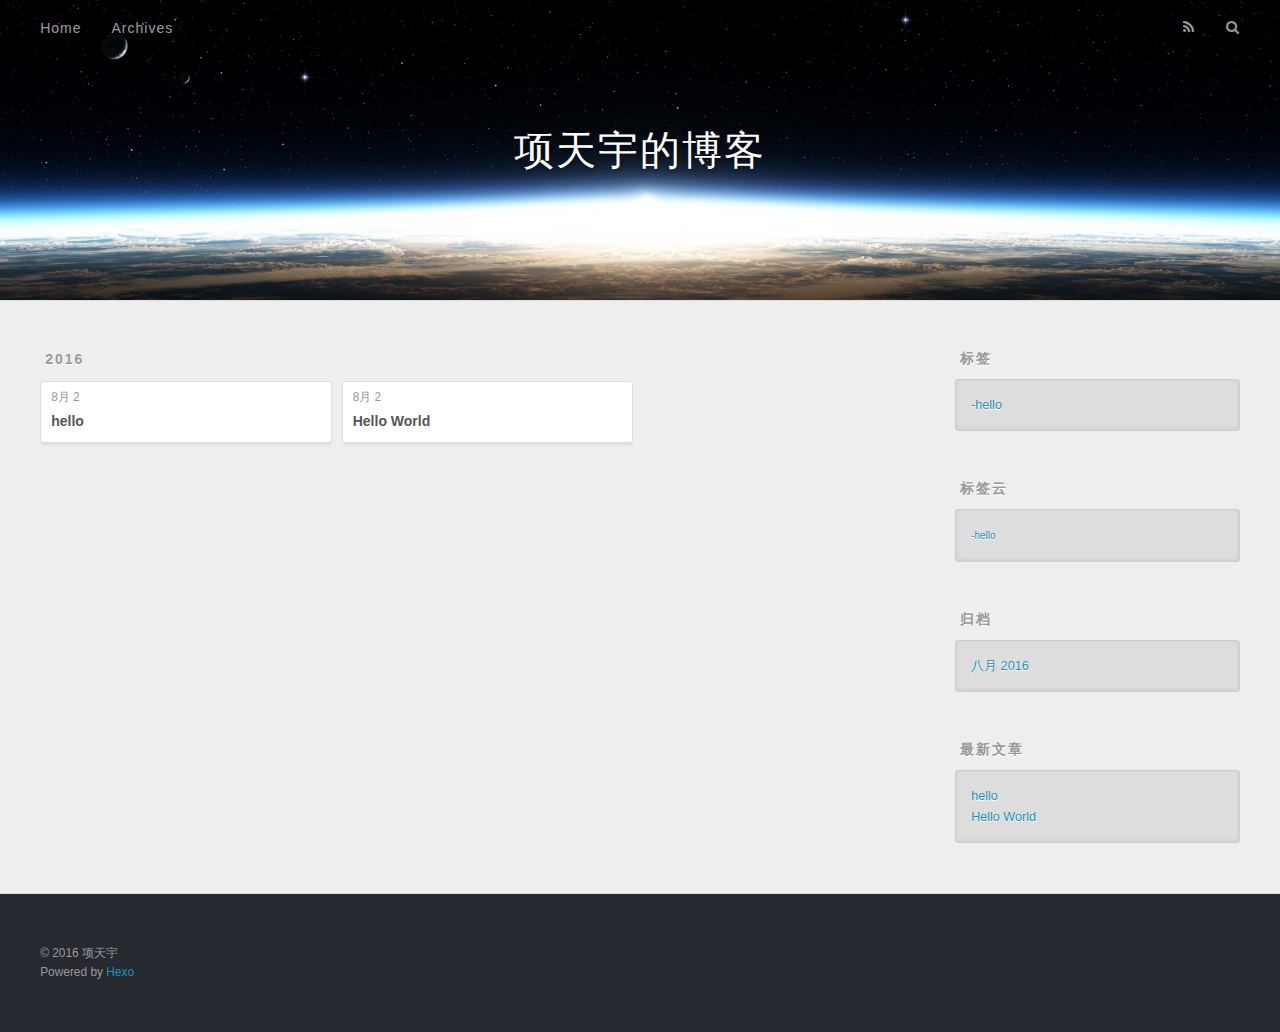
==== archives/index.html @ 5116d95f "Site updated: 2016-08-02 10:54:33" ====
<!DOCTYPE html>
<html>
<head>
  <meta charset="utf-8">
  
  <title>归档 | 项天宇的博客</title>
  <meta name="viewport" content="width=device-width, initial-scale=1, maximum-scale=1">
  <meta property="og:type" content="website">
<meta property="og:title" content="项天宇的博客">
<meta property="og:url" content="http://xiangtianyu.github.io/archives/index.html">
<meta property="og:site_name" content="项天宇的博客">
<meta name="twitter:card" content="summary">
<meta name="twitter:title" content="项天宇的博客">
  
    <link rel="alternate" href="/atom.xml" title="项天宇的博客" type="application/atom+xml">
  
  
    <link rel="icon" href="/favicon.png">
  
  
    <link href="//fonts.googleapis.com/css?family=Source+Code+Pro" rel="stylesheet" type="text/css">
  
  <link rel="stylesheet" href="/css/style.css">
  

</head>

<body>
  <div id="container">
    <div id="wrap">
      <header id="header">
  <div id="banner"></div>
  <div id="header-outer" class="outer">
    <div id="header-title" class="inner">
      <h1 id="logo-wrap">
        <a href="/" id="logo">项天宇的博客</a>
      </h1>
      
    </div>
    <div id="header-inner" class="inner">
      <nav id="main-nav">
        <a id="main-nav-toggle" class="nav-icon"></a>
        
          <a class="main-nav-link" href="/">Home</a>
        
          <a class="main-nav-link" href="/archives">Archives</a>
        
      </nav>
      <nav id="sub-nav">
        
          <a id="nav-rss-link" class="nav-icon" href="/atom.xml" title="RSS Feed"></a>
        
        <a id="nav-search-btn" class="nav-icon" title="搜索"></a>
      </nav>
      <div id="search-form-wrap">
        <form action="//google.com/search" method="get" accept-charset="UTF-8" class="search-form"><input type="search" name="q" results="0" class="search-form-input" placeholder="Search"><button type="submit" class="search-form-submit">&#xF002;</button><input type="hidden" name="sitesearch" value="http://xiangtianyu.github.io"></form>
      </div>
    </div>
  </div>
</header>
      <div class="outer">
        <section id="main">
  
  
    
    
      
      
      <section class="archives-wrap">
        <div class="archive-year-wrap">
          <a href="/archives/2016" class="archive-year">2016</a>
        </div>
        <div class="archives">
    
    <article class="archive-article archive-type-post">
  <div class="archive-article-inner">
    <header class="archive-article-header">
      <a href="/2016/08/02/hello/" class="archive-article-date">
  <time datetime="2016-08-02T02:49:15.000Z" itemprop="datePublished">8月 2</time>
</a>
      
  
    <h1 itemprop="name">
      <a class="archive-article-title" href="/2016/08/02/hello/">hello</a>
    </h1>
  

    </header>
  </div>
</article>
  
    
    
    <article class="archive-article archive-type-post">
  <div class="archive-article-inner">
    <header class="archive-article-header">
      <a href="/2016/08/02/hello-world/" class="archive-article-date">
  <time datetime="2016-08-02T02:33:52.388Z" itemprop="datePublished">8月 2</time>
</a>
      
  
    <h1 itemprop="name">
      <a class="archive-article-title" href="/2016/08/02/hello-world/">Hello World</a>
    </h1>
  

    </header>
  </div>
</article>
  
  
    </div></section>
  

</section>
        
          <aside id="sidebar">
  
    

  
    
  <div class="widget-wrap">
    <h3 class="widget-title">标签</h3>
    <div class="widget">
      <ul class="tag-list"><li class="tag-list-item"><a class="tag-list-link" href="/tags/hello/">-hello</a></li></ul>
    </div>
  </div>


  
    
  <div class="widget-wrap">
    <h3 class="widget-title">标签云</h3>
    <div class="widget tagcloud">
      <a href="/tags/hello/" style="font-size: 10px;">-hello</a>
    </div>
  </div>

  
    
  <div class="widget-wrap">
    <h3 class="widget-title">归档</h3>
    <div class="widget">
      <ul class="archive-list"><li class="archive-list-item"><a class="archive-list-link" href="/archives/2016/08/">八月 2016</a></li></ul>
    </div>
  </div>


  
    
  <div class="widget-wrap">
    <h3 class="widget-title">最新文章</h3>
    <div class="widget">
      <ul>
        
          <li>
            <a href="/2016/08/02/hello/">hello</a>
          </li>
        
          <li>
            <a href="/2016/08/02/hello-world/">Hello World</a>
          </li>
        
      </ul>
    </div>
  </div>

  
</aside>
        
      </div>
      <footer id="footer">
  
  <div class="outer">
    <div id="footer-info" class="inner">
      &copy; 2016 项天宇<br>
      Powered by <a href="http://hexo.io/" target="_blank">Hexo</a>
    </div>
  </div>
</footer>
    </div>
    <nav id="mobile-nav">
  
    <a href="/" class="mobile-nav-link">Home</a>
  
    <a href="/archives" class="mobile-nav-link">Archives</a>
  
</nav>
    

<script src="//ajax.googleapis.com/ajax/libs/jquery/2.0.3/jquery.min.js"></script>


  <link rel="stylesheet" href="/fancybox/jquery.fancybox.css">
  <script src="/fancybox/jquery.fancybox.pack.js"></script>


<script src="/js/script.js"></script>

  </div>
</body>
</html>
---- css/style.css ----
body {
  width: 100%;
}
body:before,
body:after {
  content: "";
  display: table;
}
body:after {
  clear: both;
}
html,
body,
div,
span,
applet,
object,
iframe,
h1,
h2,
h3,
h4,
h5,
h6,
p,
blockquote,
pre,
a,
abbr,
acronym,
address,
big,
cite,
code,
del,
dfn,
em,
img,
ins,
kbd,
q,
s,
samp,
small,
strike,
strong,
sub,
sup,
tt,
var,
dl,
dt,
dd,
ol,
ul,
li,
fieldset,
form,
label,
legend,
table,
caption,
tbody,
tfoot,
thead,
tr,
th,
td {
  margin: 0;
  padding: 0;
  border: 0;
  outline: 0;
  font-weight: inherit;
  font-style: inherit;
  font-family: inherit;
  font-size: 100%;
  vertical-align: baseline;
}
body {
  line-height: 1;
  color: #000;
  background: #fff;
}
ol,
ul {
  list-style: none;
}
table {
  border-collapse: separate;
  border-spacing: 0;
  vertical-align: middle;
}
caption,
th,
td {
  text-align: left;
  font-weight: normal;
  vertical-align: middle;
}
a img {
  border: none;
}
input,
button {
  margin: 0;
  padding: 0;
}
input::-moz-focus-inner,
button::-moz-focus-inner {
  border: 0;
  padding: 0;
}
@font-face {
  font-family: FontAwesome;
  font-style: normal;
  font-weight: normal;
  src: url("fonts/fontawesome-webfont.eot?v=#4.0.3");
  src: url("fonts/fontawesome-webfont.eot?#iefix&v=#4.0.3") format("embedded-opentype"), url("fonts/fontawesome-webfont.woff?v=#4.0.3") format("woff"), url("fonts/fontawesome-webfont.ttf?v=#4.0.3") format("truetype"), url("fonts/fontawesome-webfont.svg#fontawesomeregular?v=#4.0.3") format("svg");
}
html,
body,
#container {
  height: 100%;
}
body {
  background: #eee;
  font: 14px "Helvetica Neue", Helvetica, Arial, sans-serif;
  -webkit-text-size-adjust: 100%;
}
.outer {
  max-width: 1220px;
  margin: 0 auto;
  padding: 0 20px;
}
.outer:before,
.outer:after {
  content: "";
  display: table;
}
.outer:after {
  clear: both;
}
.inner {
  display: inline;
  float: left;
  width: 98.33333333333333%;
  margin: 0 0.833333333333333%;
}
.left,
.alignleft {
  float: left;
}
.right,
.alignright {
  float: right;
}
.clear {
  clear: both;
}
#container {
  position: relative;
}
.mobile-nav-on {
  overflow: hidden;
}
#wrap {
  height: 100%;
  width: 100%;
  position: absolute;
  top: 0;
  left: 0;
  -webkit-transition: 0.2s ease-out;
  -moz-transition: 0.2s ease-out;
  -ms-transition: 0.2s ease-out;
  transition: 0.2s ease-out;
  z-index: 1;
  background: #eee;
}
.mobile-nav-on #wrap {
  left: 280px;
}
@media screen and (min-width: 768px) {
  #main {
    display: inline;
    float: left;
    width: 73.33333333333333%;
    margin: 0 0.833333333333333%;
  }
}
.article-date,
.article-category-link,
.archive-year,
.widget-title {
  text-decoration: none;
  text-transform: uppercase;
  letter-spacing: 2px;
  color: #999;
  margin-bottom: 1em;
  margin-left: 5px;
  line-height: 1em;
  text-shadow: 0 1px #fff;
  font-weight: bold;
}
.article-inner,
.archive-article-inner {
  background: #fff;
  -webkit-box-shadow: 1px 2px 3px #ddd;
  box-shadow: 1px 2px 3px #ddd;
  border: 1px solid #ddd;
  -webkit-border-radius: 3px;
  border-radius: 3px;
}
.article-entry h1,
.widget h1 {
  font-size: 2em;
}
.article-entry h2,
.widget h2 {
  font-size: 1.5em;
}
.article-entry h3,
.widget h3 {
  font-size: 1.3em;
}
.article-entry h4,
.widget h4 {
  font-size: 1.2em;
}
.article-entry h5,
.widget h5 {
  font-size: 1em;
}
.article-entry h6,
.widget h6 {
  font-size: 1em;
  color: #999;
}
.article-entry hr,
.widget hr {
  border: 1px dashed #ddd;
}
.article-entry strong,
.widget strong {
  font-weight: bold;
}
.article-entry em,
.widget em,
.article-entry cite,
.widget cite {
  font-style: italic;
}
.article-entry sup,
.widget sup,
.article-entry sub,
.widget sub {
  font-size: 0.75em;
  line-height: 0;
  position: relative;
  vertical-align: baseline;
}
.article-entry sup,
.widget sup {
  top: -0.5em;
}
.article-entry sub,
.widget sub {
  bottom: -0.2em;
}
.article-entry small,
.widget small {
  font-size: 0.85em;
}
.article-entry acronym,
.widget acronym,
.article-entry abbr,
.widget abbr {
  border-bottom: 1px dotted;
}
.article-entry ul,
.widget ul,
.article-entry ol,
.widget ol,
.article-entry dl,
.widget dl {
  margin: 0 20px;
  line-height: 1.6em;
}
.article-entry ul ul,
.widget ul ul,
.article-entry ol ul,
.widget ol ul,
.article-entry ul ol,
.widget ul ol,
.article-entry ol ol,
.widget ol ol {
  margin-top: 0;
  margin-bottom: 0;
}
.article-entry ul,
.widget ul {
  list-style: disc;
}
.article-entry ol,
.widget ol {
  list-style: decimal;
}
.article-entry dt,
.widget dt {
  font-weight: bold;
}
#header {
  height: 300px;
  position: relative;
  border-bottom: 1px solid #ddd;
}
#header:before,
#header:after {
  content: "";
  position: absolute;
  left: 0;
  right: 0;
  height: 40px;
}
#header:before {
  top: 0;
  background: -webkit-linear-gradient(rgba(0,0,0,0.2), transparent);
  background: -moz-linear-gradient(rgba(0,0,0,0.2), transparent);
  background: -ms-linear-gradient(rgba(0,0,0,0.2), transparent);
  background: linear-gradient(rgba(0,0,0,0.2), transparent);
}
#header:after {
  bottom: 0;
  background: -webkit-linear-gradient(transparent, rgba(0,0,0,0.2));
  background: -moz-linear-gradient(transparent, rgba(0,0,0,0.2));
  background: -ms-linear-gradient(transparent, rgba(0,0,0,0.2));
  background: linear-gradient(transparent, rgba(0,0,0,0.2));
}
#header-outer {
  height: 100%;
  position: relative;
}
#header-inner {
  position: relative;
  overflow: hidden;
}
#banner {
  position: absolute;
  top: 0;
  left: 0;
  width: 100%;
  height: 100%;
  background: url("images/banner.jpg") center #000;
  -webkit-background-size: cover;
  -moz-background-size: cover;
  background-size: cover;
  z-index: -1;
}
#header-title {
  text-align: center;
  height: 40px;
  position: absolute;
  top: 50%;
  left: 0;
  margin-top: -20px;
}
#logo,
#subtitle {
  text-decoration: none;
  color: #fff;
  font-weight: 300;
  text-shadow: 0 1px 4px rgba(0,0,0,0.3);
}
#logo {
  font-size: 40px;
  line-height: 40px;
  letter-spacing: 2px;
}
#subtitle {
  font-size: 16px;
  line-height: 16px;
  letter-spacing: 1px;
}
#subtitle-wrap {
  margin-top: 16px;
}
#main-nav {
  float: left;
  margin-left: -15px;
}
.nav-icon,
.main-nav-link {
  float: left;
  color: #fff;
  opacity: 0.6;
  text-decoration: none;
  text-shadow: 0 1px rgba(0,0,0,0.2);
  -webkit-transition: opacity 0.2s;
  -moz-transition: opacity 0.2s;
  -ms-transition: opacity 0.2s;
  transition: opacity 0.2s;
  display: block;
  padding: 20px 15px;
}
.nav-icon:hover,
.main-nav-link:hover {
  opacity: 1;
}
.nav-icon {
  font-family: FontAwesome;
  text-align: center;
  font-size: 14px;
  width: 14px;
  height: 14px;
  padding: 20px 15px;
  position: relative;
  cursor: pointer;
}
.main-nav-link {
  font-weight: 300;
  letter-spacing: 1px;
}
@media screen and (max-width: 479px) {
  .main-nav-link {
    display: none;
  }
}
#main-nav-toggle {
  display: none;
}
#main-nav-toggle:before {
  content: "\f0c9";
}
@media screen and (max-width: 479px) {
  #main-nav-toggle {
    display: block;
  }
}
#sub-nav {
  float: right;
  margin-right: -15px;
}
#nav-rss-link:before {
  content: "\f09e";
}
#nav-search-btn:before {
  content: "\f002";
}
#search-form-wrap {
  position: absolute;
  top: 15px;
  width: 150px;
  height: 30px;
  right: -150px;
  opacity: 0;
  -webkit-transition: 0.2s ease-out;
  -moz-transition: 0.2s ease-out;
  -ms-transition: 0.2s ease-out;
  transition: 0.2s ease-out;
}
#search-form-wrap.on {
  opacity: 1;
  right: 0;
}
@media screen and (max-width: 479px) {
  #search-form-wrap {
    width: 100%;
    right: -100%;
  }
}
.search-form {
  position: absolute;
  top: 0;
  left: 0;
  right: 0;
  background: #fff;
  padding: 5px 15px;
  -webkit-border-radius: 15px;
  border-radius: 15px;
  -webkit-box-shadow: 0 0 10px rgba(0,0,0,0.3);
  box-shadow: 0 0 10px rgba(0,0,0,0.3);
}
.search-form-input {
  border: none;
  background: none;
  color: #555;
  width: 100%;
  font: 13px "Helvetica Neue", Helvetica, Arial, sans-serif;
  outline: none;
}
.search-form-input::-webkit-search-results-decoration,
.search-form-input::-webkit-search-cancel-button {
  -webkit-appearance: none;
}
.search-form-submit {
  position: absolute;
  top: 50%;
  right: 10px;
  margin-top: -7px;
  font: 13px FontAwesome;
  border: none;
  background: none;
  color: #bbb;
  cursor: pointer;
}
.search-form-submit:hover,
.search-form-submit:focus {
  color: #777;
}
.article {
  margin: 50px 0;
}
.article-inner {
  overflow: hidden;
}
.article-meta:before,
.article-meta:after {
  content: "";
  display: table;
}
.article-meta:after {
  clear: both;
}
.article-date {
  float: left;
}
.article-category {
  float: left;
  line-height: 1em;
  color: #ccc;
  text-shadow: 0 1px #fff;
  margin-left: 8px;
}
.article-category:before {
  content: "\2022";
}
.article-category-link {
  margin: 0 12px 1em;
}
.article-header {
  padding: 20px 20px 0;
}
.article-title {
  text-decoration: none;
  font-size: 2em;
  font-weight: bold;
  color: #555;
  line-height: 1.1em;
  -webkit-transition: color 0.2s;
  -moz-transition: color 0.2s;
  -ms-transition: color 0.2s;
  transition: color 0.2s;
}
a.article-title:hover {
  color: #258fb8;
}
.article-entry {
  color: #555;
  padding: 0 20px;
}
.article-entry:before,
.article-entry:after {
  content: "";
  display: table;
}
.article-entry:after {
  clear: both;
}
.article-entry p,
.article-entry table {
  line-height: 1.6em;
  margin: 1.6em 0;
}
.article-entry h1,
.article-entry h2,
.article-entry h3,
.article-entry h4,
.article-entry h5,
.article-entry h6 {
  font-weight: bold;
}
.article-entry h1,
.article-entry h2,
.article-entry h3,
.article-entry h4,
.article-entry h5,
.article-entry h6 {
  line-height: 1.1em;
  margin: 1.1em 0;
}
.article-entry a {
  color: #258fb8;
  text-decoration: none;
}
.article-entry a:hover {
  text-decoration: underline;
}
.article-entry ul,
.article-entry ol,
.article-entry dl {
  margin-top: 1.6em;
  margin-bottom: 1.6em;
}
.article-entry img,
.article-entry video {
  max-width: 100%;
  height: auto;
  display: block;
  margin: auto;
}
.article-entry iframe {
  border: none;
}
.article-entry table {
  width: 100%;
  border-collapse: collapse;
  border-spacing: 0;
}
.article-entry th {
  font-weight: bold;
  border-bottom: 3px solid #ddd;
  padding-bottom: 0.5em;
}
.article-entry td {
  border-bottom: 1px solid #ddd;
  padding: 10px 0;
}
.article-entry blockquote {
  font-family: Georgia, "Times New Roman", serif;
  font-size: 1.4em;
  margin: 1.6em 20px;
  text-align: center;
}
.article-entry blockquote footer {
  font-size: 14px;
  margin: 1.6em 0;
  font-family: "Helvetica Neue", Helvetica, Arial, sans-serif;
}
.article-entry blockquote footer cite:before {
  content: "—";
  padding: 0 0.5em;
}
.article-entry .pullquote {
  text-align: left;
  width: 45%;
  margin: 0;
}
.article-entry .pullquote.left {
  margin-left: 0.5em;
  margin-right: 1em;
}
.article-entry .pullquote.right {
  margin-right: 0.5em;
  margin-left: 1em;
}
.article-entry .caption {
  color: #999;
  display: block;
  font-size: 0.9em;
  margin-top: 0.5em;
  position: relative;
  text-align: center;
}
.article-entry .video-container {
  position: relative;
  padding-top: 56.25%;
  height: 0;
  overflow: hidden;
}
.article-entry .video-container iframe,
.article-entry .video-container object,
.article-entry .video-container embed {
  position: absolute;
  top: 0;
  left: 0;
  width: 100%;
  height: 100%;
  margin-top: 0;
}
.article-more-link a {
  display: inline-block;
  line-height: 1em;
  padding: 6px 15px;
  -webkit-border-radius: 15px;
  border-radius: 15px;
  background: #eee;
  color: #999;
  text-shadow: 0 1px #fff;
  text-decoration: none;
}
.article-more-link a:hover {
  background: #258fb8;
  color: #fff;
  text-decoration: none;
  text-shadow: 0 1px #1e7293;
}
.article-footer {
  font-size: 0.85em;
  line-height: 1.6em;
  border-top: 1px solid #ddd;
  padding-top: 1.6em;
  margin: 0 20px 20px;
}
.article-footer:before,
.article-footer:after {
  content: "";
  display: table;
}
.article-footer:after {
  clear: both;
}
.article-footer a {
  color: #999;
  text-decoration: none;
}
.article-footer a:hover {
  color: #555;
}
.article-tag-list-item {
  float: left;
  margin-right: 10px;
}
.article-tag-list-link:before {
  content: "#";
}
.article-comment-link {
  float: right;
}
.article-comment-link:before {
  content: "\f075";
  font-family: FontAwesome;
  padding-right: 8px;
}
.article-share-link {
  cursor: pointer;
  float: right;
  margin-left: 20px;
}
.article-share-link:before {
  content: "\f064";
  font-family: FontAwesome;
  padding-right: 6px;
}
#article-nav {
  position: relative;
}
#article-nav:before,
#article-nav:after {
  content: "";
  display: table;
}
#article-nav:after {
  clear: both;
}
@media screen and (min-width: 768px) {
  #article-nav {
    margin: 50px 0;
  }
  #article-nav:before {
    width: 8px;
    height: 8px;
    position: absolute;
    top: 50%;
    left: 50%;
    margin-top: -4px;
    margin-left: -4px;
    content: "";
    -webkit-border-radius: 50%;
    border-radius: 50%;
    background: #ddd;
    -webkit-box-shadow: 0 1px 2px #fff;
    box-shadow: 0 1px 2px #fff;
  }
}
.article-nav-link-wrap {
  text-decoration: none;
  text-shadow: 0 1px #fff;
  color: #999;
  -webkit-box-sizing: border-box;
  -moz-box-sizing: border-box;
  box-sizing: border-box;
  margin-top: 50px;
  text-align: center;
  display: block;
}
.article-nav-link-wrap:hover {
  color: #555;
}
@media screen and (min-width: 768px) {
  .article-nav-link-wrap {
    width: 50%;
    margin-top: 0;
  }
}
@media screen and (min-width: 768px) {
  #article-nav-newer {
    float: left;
    text-align: right;
    padding-right: 20px;
  }
}
@media screen and (min-width: 768px) {
  #article-nav-older {
    float: right;
    text-align: left;
    padding-left: 20px;
  }
}
.article-nav-caption {
  text-transform: uppercase;
  letter-spacing: 2px;
  color: #ddd;
  line-height: 1em;
  font-weight: bold;
}
#article-nav-newer .article-nav-caption {
  margin-right: -2px;
}
.article-nav-title {
  font-size: 0.85em;
  line-height: 1.6em;
  margin-top: 0.5em;
}
.article-share-box {
  position: absolute;
  display: none;
  background: #fff;
  -webkit-box-shadow: 1px 2px 10px rgba(0,0,0,0.2);
  box-shadow: 1px 2px 10px rgba(0,0,0,0.2);
  -webkit-border-radius: 3px;
  border-radius: 3px;
  margin-left: -145px;
  overflow: hidden;
  z-index: 1;
}
.article-share-box.on {
  display: block;
}
.article-share-input {
  width: 100%;
  background: none;
  -webkit-box-sizing: border-box;
  -moz-box-sizing: border-box;
  box-sizing: border-box;
  font: 14px "Helvetica Neue", Helvetica, Arial, sans-serif;
  padding: 0 15px;
  color: #555;
  outline: none;
  border: 1px solid #ddd;
  -webkit-border-radius: 3px 3px 0 0;
  border-radius: 3px 3px 0 0;
  height: 36px;
  line-height: 36px;
}
.article-share-links {
  background: #eee;
}
.article-share-links:before,
.article-share-links:after {
  content: "";
  display: table;
}
.article-share-links:after {
  clear: both;
}
.article-share-twitter,
.article-share-facebook,
.article-share-pinterest,
.article-share-google {
  width: 50px;
  height: 36px;
  display: block;
  float: left;
  position: relative;
  color: #999;
  text-shadow: 0 1px #fff;
}
.article-share-twitter:before,
.article-share-facebook:before,
.article-share-pinterest:before,
.article-share-google:before {
  font-size: 20px;
  font-family: FontAwesome;
  width: 20px;
  height: 20px;
  position: absolute;
  top: 50%;
  left: 50%;
  margin-top: -10px;
  margin-left: -10px;
  text-align: center;
}
.article-share-twitter:hover,
.article-share-facebook:hover,
.article-share-pinterest:hover,
.article-share-google:hover {
  color: #fff;
}
.article-share-twitter:before {
  content: "\f099";
}
.article-share-twitter:hover {
  background: #00aced;
  text-shadow: 0 1px #008abe;
}
.article-share-facebook:before {
  content: "\f09a";
}
.article-share-facebook:hover {
  background: #3b5998;
  text-shadow: 0 1px #2f477a;
}
.article-share-pinterest:before {
  content: "\f0d2";
}
.article-share-pinterest:hover {
  background: #cb2027;
  text-shadow: 0 1px #a21a1f;
}
.article-share-google:before {
  content: "\f0d5";
}
.article-share-google:hover {
  background: #dd4b39;
  text-shadow: 0 1px #be3221;
}
.article-gallery {
  background: #000;
  position: relative;
}
.article-gallery-photos {
  position: relative;
  overflow: hidden;
}
.article-gallery-img {
  display: none;
  max-width: 100%;
}
.article-gallery-img:first-child {
  display: block;
}
.article-gallery-img.loaded {
  position: absolute;
  display: block;
}
.article-gallery-img img {
  display: block;
  max-width: 100%;
  margin: 0 auto;
}
#comments {
  background: #fff;
  -webkit-box-shadow: 1px 2px 3px #ddd;
  box-shadow: 1px 2px 3px #ddd;
  padding: 20px;
  border: 1px solid #ddd;
  -webkit-border-radius: 3px;
  border-radius: 3px;
  margin: 50px 0;
}
#comments a {
  color: #258fb8;
}
.archives-wrap {
  margin: 50px 0;
}
.archives:before,
.archives:after {
  content: "";
  display: table;
}
.archives:after {
  clear: both;
}
.archive-year-wrap {
  margin-bottom: 1em;
}
.archives {
  -webkit-column-gap: 10px;
  -moz-column-gap: 10px;
  column-gap: 10px;
}
@media screen and (min-width: 480px) and (max-width: 767px) {
  .archives {
    -webkit-column-count: 2;
    -moz-column-count: 2;
    column-count: 2;
  }
}
@media screen and (min-width: 768px) {
  .archives {
    -webkit-column-count: 3;
    -moz-column-count: 3;
    column-count: 3;
  }
}
.archive-article {
  -webkit-column-break-inside: avoid;
  page-break-inside: avoid;
  overflow: hidden;
  break-inside: avoid-column;
}
.archive-article-inner {
  padding: 10px;
  margin-bottom: 15px;
}
.archive-article-title {
  text-decoration: none;
  font-weight: bold;
  color: #555;
  -webkit-transition: color 0.2s;
  -moz-transition: color 0.2s;
  -ms-transition: color 0.2s;
  transition: color 0.2s;
  line-height: 1.6em;
}
.archive-article-title:hover {
  color: #258fb8;
}
.archive-article-footer {
  margin-top: 1em;
}
.archive-article-date {
  color: #999;
  text-decoration: none;
  font-size: 0.85em;
  line-height: 1em;
  margin-bottom: 0.5em;
  display: block;
}
#page-nav {
  margin: 50px auto;
  background: #fff;
  -webkit-box-shadow: 1px 2px 3px #ddd;
  box-shadow: 1px 2px 3px #ddd;
  border: 1px solid #ddd;
  -webkit-border-radius: 3px;
  border-radius: 3px;
  text-align: center;
  color: #999;
  overflow: hidden;
}
#page-nav:before,
#page-nav:after {
  content: "";
  display: table;
}
#page-nav:after {
  clear: both;
}
#page-nav a,
#page-nav span {
  padding: 10px 20px;
  line-height: 1;
  height: 2ex;
}
#page-nav a {
  color: #999;
  text-decoration: none;
}
#page-nav a:hover {
  background: #999;
  color: #fff;
}
#page-nav .prev {
  float: left;
}
#page-nav .next {
  float: right;
}
#page-nav .page-number {
  display: inline-block;
}
@media screen and (max-width: 479px) {
  #page-nav .page-number {
    display: none;
  }
}
#page-nav .current {
  color: #555;
  font-weight: bold;
}
#page-nav .space {
  color: #ddd;
}
#footer {
  background: #262a30;
  padding: 50px 0;
  border-top: 1px solid #ddd;
  color: #999;
}
#footer a {
  color: #258fb8;
  text-decoration: none;
}
#footer a:hover {
  text-decoration: underline;
}
#footer-info {
  line-height: 1.6em;
  font-size: 0.85em;
}
.article-entry pre,
.article-entry .highlight {
  background: #2d2d2d;
  margin: 0 -20px;
  padding: 15px 20px;
  border-style: solid;
  border-color: #ddd;
  border-width: 1px 0;
  overflow: auto;
  color: #ccc;
  line-height: 22.400000000000002px;
}
.article-entry .highlight .gutter pre,
.article-entry .gist .gist-file .gist-data .line-numbers {
  color: #666;
  font-size: 0.85em;
}
.article-entry pre,
.article-entry code {
  font-family: "Source Code Pro", Consolas, Monaco, Menlo, Consolas, monospace;
}
.article-entry code {
  background: #eee;
  text-shadow: 0 1px #fff;
  padding: 0 0.3em;
}
.article-entry pre code {
  background: none;
  text-shadow: none;
  padding: 0;
}
.article-entry .highlight pre {
  border: none;
  margin: 0;
  padding: 0;
}
.article-entry .highlight table {
  margin: 0;
  width: auto;
}
.article-entry .highlight td {
  border: none;
  padding: 0;
}
.article-entry .highlight figcaption {
  font-size: 0.85em;
  color: #999;
  line-height: 1em;
  margin-bottom: 1em;
}
.article-entry .highlight figcaption:before,
.article-entry .highlight figcaption:after {
  content: "";
  display: table;
}
.article-entry .highlight figcaption:after {
  clear: both;
}
.article-entry .highlight figcaption a {
  float: right;
}
.article-entry .highlight .gutter pre {
  text-align: right;
  padding-right: 20px;
}
.article-entry .highlight .line {
  height: 22.400000000000002px;
}
.article-entry .highlight .line.marked {
  background: #515151;
}
.article-entry .gist {
  margin: 0 -20px;
  border-style: solid;
  border-color: #ddd;
  border-width: 1px 0;
  background: #2d2d2d;
  padding: 15px 20px 15px 0;
}
.article-entry .gist .gist-file {
  border: none;
  font-family: "Source Code Pro", Consolas, Monaco, Menlo, Consolas, monospace;
  margin: 0;
}
.article-entry .gist .gist-file .gist-data {
  background: none;
  border: none;
}
.article-entry .gist .gist-file .gist-data .line-numbers {
  background: none;
  border: none;
  padding: 0 20px 0 0;
}
.article-entry .gist .gist-file .gist-data .line-data {
  padding: 0 !important;
}
.article-entry .gist .gist-file .highlight {
  margin: 0;
  padding: 0;
  border: none;
}
.article-entry .gist .gist-file .gist-meta {
  background: #2d2d2d;
  color: #999;
  font: 0.85em "Helvetica Neue", Helvetica, Arial, sans-serif;
  text-shadow: 0 0;
  padding: 0;
  margin-top: 1em;
  margin-left: 20px;
}
.article-entry .gist .gist-file .gist-meta a {
  color: #258fb8;
  font-weight: normal;
}
.article-entry .gist .gist-file .gist-meta a:hover {
  text-decoration: underline;
}
pre .comment,
pre .title {
  color: #999;
}
pre .variable,
pre .attribute,
pre .tag,
pre .regexp,
pre .ruby .constant,
pre .xml .tag .title,
pre .xml .pi,
pre .xml .doctype,
pre .html .doctype,
pre .css .id,
pre .css .class,
pre .css .pseudo {
  color: #f2777a;
}
pre .number,
pre .preprocessor,
pre .built_in,
pre .literal,
pre .params,
pre .constant {
  color: #f99157;
}
pre .class,
pre .ruby .class .title,
pre .css .rules .attribute {
  color: #9c9;
}
pre .string,
pre .value,
pre .inheritance,
pre .header,
pre .ruby .symbol,
pre .xml .cdata {
  color: #9c9;
}
pre .css .hexcolor {
  color: #6cc;
}
pre .function,
pre .python .decorator,
pre .python .title,
pre .ruby .function .title,
pre .ruby .title .keyword,
pre .perl .sub,
pre .javascript .title,
pre .coffeescript .title {
  color: #69c;
}
pre .keyword,
pre .javascript .function {
  color: #c9c;
}
@media screen and (max-width: 479px) {
  #mobile-nav {
    position: absolute;
    top: 0;
    left: 0;
    width: 280px;
    height: 100%;
    background: #191919;
    border-right: 1px solid #fff;
  }
}
@media screen and (max-width: 479px) {
  .mobile-nav-link {
    display: block;
    color: #999;
    text-decoration: none;
    padding: 15px 20px;
    font-weight: bold;
  }
  .mobile-nav-link:hover {
    color: #fff;
  }
}
@media screen and (min-width: 768px) {
  #sidebar {
    display: inline;
    float: left;
    width: 23.333333333333332%;
    margin: 0 0.833333333333333%;
  }
}
.widget-wrap {
  margin: 50px 0;
}
.widget {
  color: #777;
  text-shadow: 0 1px #fff;
  background: #ddd;
  -webkit-box-shadow: 0 -1px 4px #ccc inset;
  box-shadow: 0 -1px 4px #ccc inset;
  border: 1px solid #ccc;
  padding: 15px;
  -webkit-border-radius: 3px;
  border-radius: 3px;
}
.widget a {
  color: #258fb8;
  text-decoration: none;
}
.widget a:hover {
  text-decoration: underline;
}
.widget ul ul,
.widget ol ul,
.widget dl ul,
.widget ul ol,
.widget ol ol,
.widget dl ol,
.widget ul dl,
.widget ol dl,
.widget dl dl {
  margin-left: 15px;
  list-style: disc;
}
.widget {
  line-height: 1.6em;
  word-wrap: break-word;
  font-size: 0.9em;
}
.widget ul,
.widget ol {
  list-style: none;
  margin: 0;
}
.widget ul ul,
.widget ol ul,
.widget ul ol,
.widget ol ol {
  margin: 0 20px;
}
.widget ul ul,
.widget ol ul {
  list-style: disc;
}
.widget ul ol,
.widget ol ol {
  list-style: decimal;
}
.category-list-count,
.tag-list-count,
.archive-list-count {
  padding-left: 5px;
  color: #999;
  font-size: 0.85em;
}
.category-list-count:before,
.tag-list-count:before,
.archive-list-count:before {
  content: "(";
}
.category-list-count:after,
.tag-list-count:after,
.archive-list-count:after {
  content: ")";
}
.tagcloud a {
  margin-right: 5px;
  display: inline-block;
}
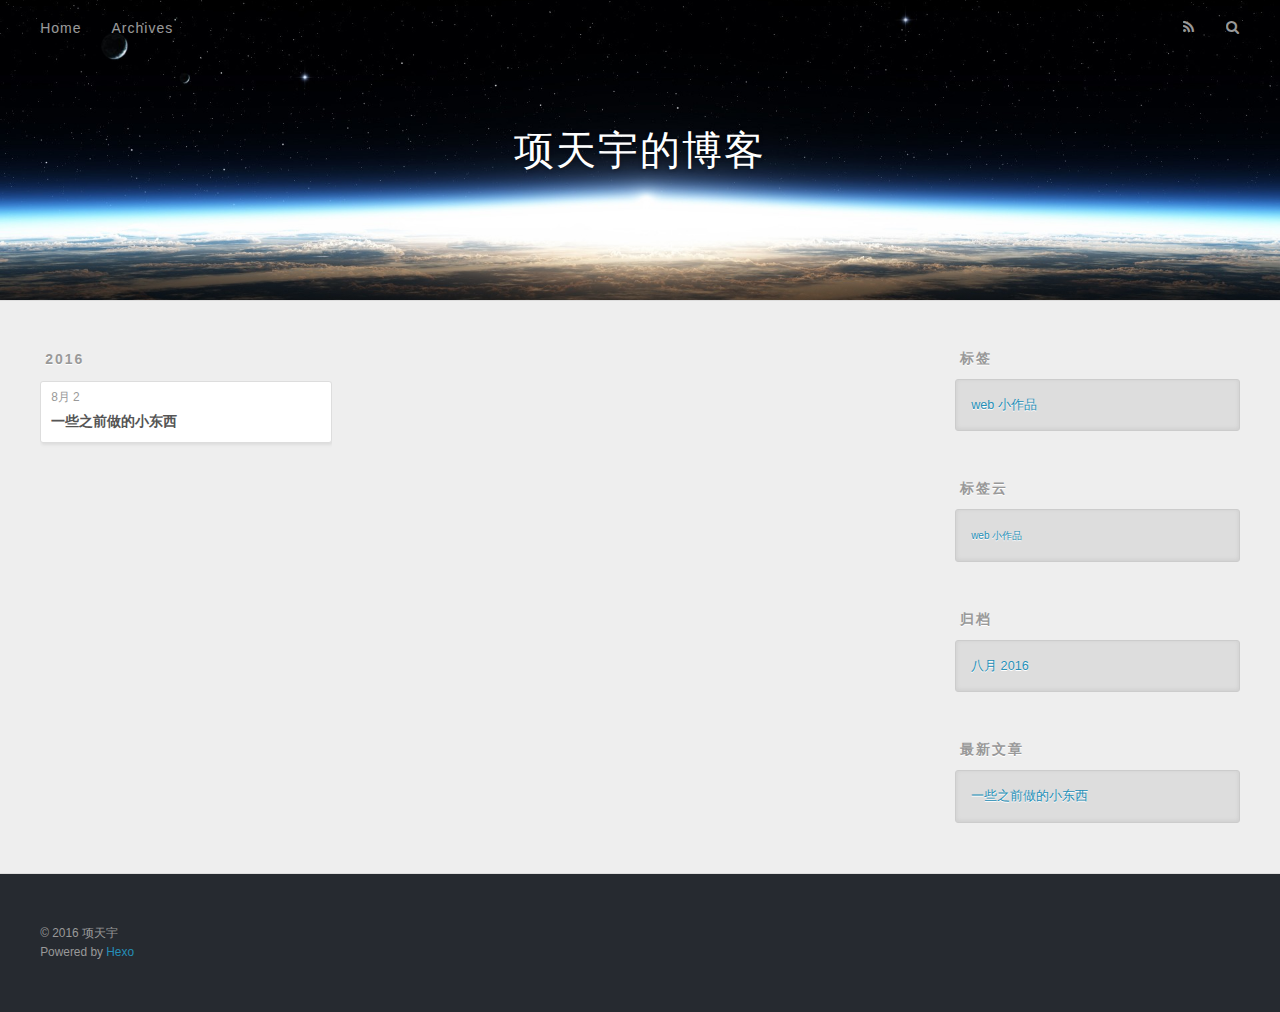
==== commit d1793b98: "Site updated: 2016-08-02 11:05:43" ====
--- a/archives/index.html
+++ b/archives/index.html
@@ -75,32 +75,13 @@
     <article class="archive-article archive-type-post">
   <div class="archive-article-inner">
     <header class="archive-article-header">
-      <a href="/2016/08/02/hello/" class="archive-article-date">
-  <time datetime="2016-08-02T02:49:15.000Z" itemprop="datePublished">8月 2</time>
+      <a href="/2016/08/02/一些之前做的小东西/" class="archive-article-date">
+  <time datetime="2016-08-02T03:00:47.000Z" itemprop="datePublished">8月 2</time>
 </a>
       
   
     <h1 itemprop="name">
-      <a class="archive-article-title" href="/2016/08/02/hello/">hello</a>
-    </h1>
-  
-
-    </header>
-  </div>
-</article>
-  
-    
-    
-    <article class="archive-article archive-type-post">
-  <div class="archive-article-inner">
-    <header class="archive-article-header">
-      <a href="/2016/08/02/hello-world/" class="archive-article-date">
-  <time datetime="2016-08-02T02:33:52.388Z" itemprop="datePublished">8月 2</time>
-</a>
-      
-  
-    <h1 itemprop="name">
-      <a class="archive-article-title" href="/2016/08/02/hello-world/">Hello World</a>
+      <a class="archive-article-title" href="/2016/08/02/一些之前做的小东西/">一些之前做的小东西</a>
     </h1>
   
 
@@ -123,7 +104,7 @@
   <div class="widget-wrap">
     <h3 class="widget-title">标签</h3>
     <div class="widget">
-      <ul class="tag-list"><li class="tag-list-item"><a class="tag-list-link" href="/tags/hello/">-hello</a></li></ul>
+      <ul class="tag-list"><li class="tag-list-item"><a class="tag-list-link" href="/tags/web-小作品/">web 小作品</a></li></ul>
     </div>
   </div>
 
@@ -133,7 +114,7 @@
   <div class="widget-wrap">
     <h3 class="widget-title">标签云</h3>
     <div class="widget tagcloud">
-      <a href="/tags/hello/" style="font-size: 10px;">-hello</a>
+      <a href="/tags/web-小作品/" style="font-size: 10px;">web 小作品</a>
     </div>
   </div>
 
@@ -155,11 +136,7 @@
       <ul>
         
           <li>
-            <a href="/2016/08/02/hello/">hello</a>
-          </li>
-        
-          <li>
-            <a href="/2016/08/02/hello-world/">Hello World</a>
+            <a href="/2016/08/02/一些之前做的小东西/">一些之前做的小东西</a>
           </li>
         
       </ul>
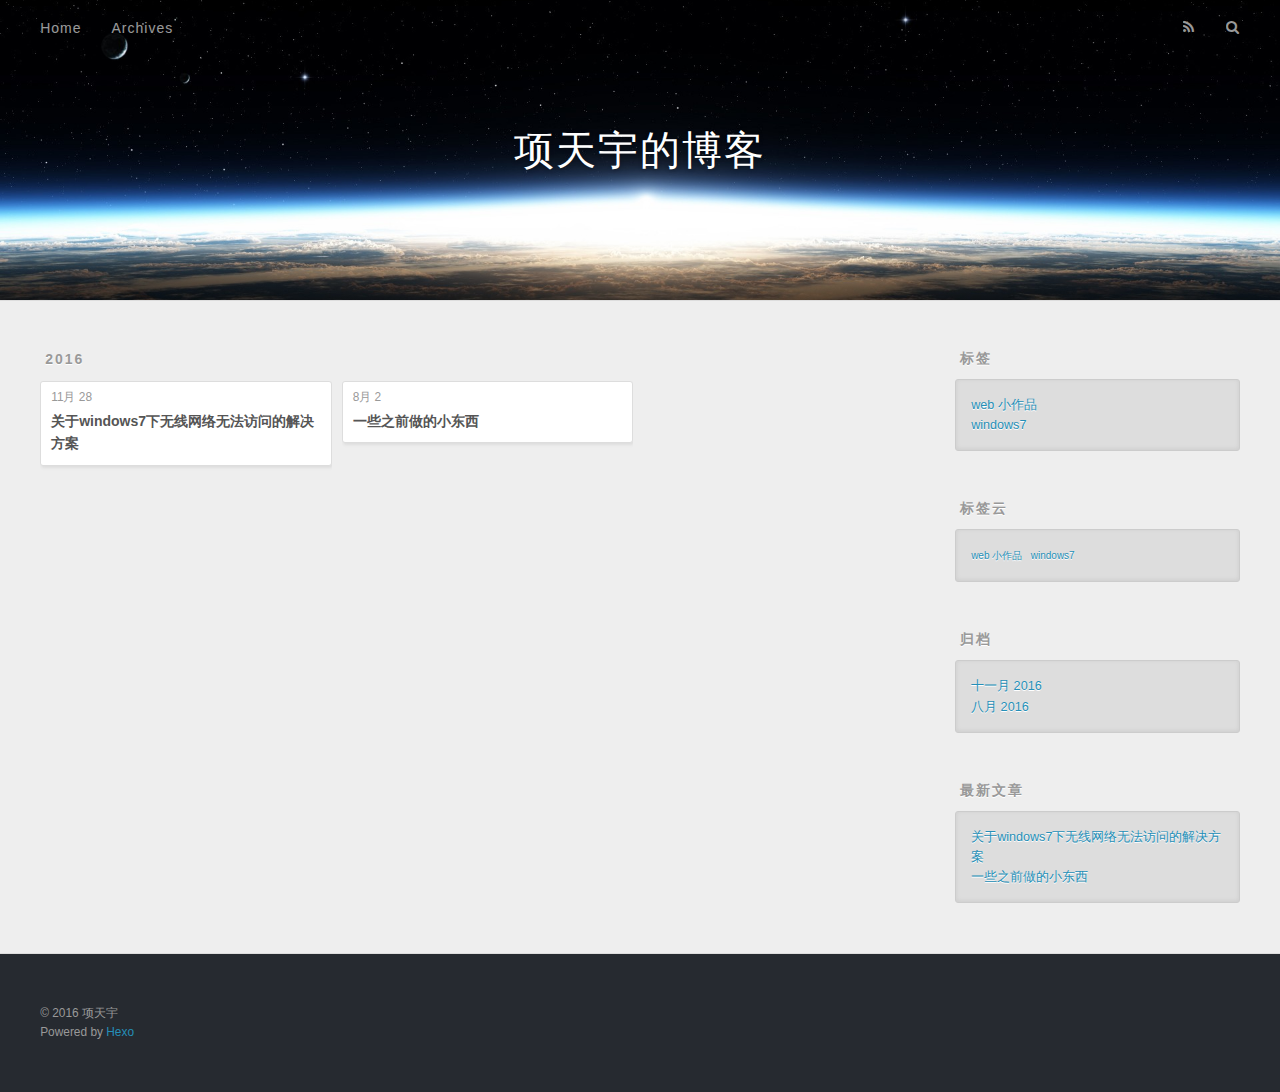
==== commit c63c3f31: "Site updated: 2016-11-28 16:33:24" ====
--- a/archives/index.html
+++ b/archives/index.html
@@ -75,6 +75,25 @@
     <article class="archive-article archive-type-post">
   <div class="archive-article-inner">
     <header class="archive-article-header">
+      <a href="/2016/11/28/关于windows7下无线网络无法访问的解决方案/" class="archive-article-date">
+  <time datetime="2016-11-28T07:50:31.000Z" itemprop="datePublished">11月 28</time>
+</a>
+      
+  
+    <h1 itemprop="name">
+      <a class="archive-article-title" href="/2016/11/28/关于windows7下无线网络无法访问的解决方案/">关于windows7下无线网络无法访问的解决方案</a>
+    </h1>
+  
+
+    </header>
+  </div>
+</article>
+  
+    
+    
+    <article class="archive-article archive-type-post">
+  <div class="archive-article-inner">
+    <header class="archive-article-header">
       <a href="/2016/08/02/一些之前做的小东西/" class="archive-article-date">
   <time datetime="2016-08-02T03:00:47.000Z" itemprop="datePublished">8月 2</time>
 </a>
@@ -104,7 +123,7 @@
   <div class="widget-wrap">
     <h3 class="widget-title">标签</h3>
     <div class="widget">
-      <ul class="tag-list"><li class="tag-list-item"><a class="tag-list-link" href="/tags/web-小作品/">web 小作品</a></li></ul>
+      <ul class="tag-list"><li class="tag-list-item"><a class="tag-list-link" href="/tags/web-小作品/">web 小作品</a></li><li class="tag-list-item"><a class="tag-list-link" href="/tags/windows7/">windows7</a></li></ul>
     </div>
   </div>
 
@@ -114,7 +133,7 @@
   <div class="widget-wrap">
     <h3 class="widget-title">标签云</h3>
     <div class="widget tagcloud">
-      <a href="/tags/web-小作品/" style="font-size: 10px;">web 小作品</a>
+      <a href="/tags/web-小作品/" style="font-size: 10px;">web 小作品</a> <a href="/tags/windows7/" style="font-size: 10px;">windows7</a>
     </div>
   </div>
 
@@ -123,7 +142,7 @@
   <div class="widget-wrap">
     <h3 class="widget-title">归档</h3>
     <div class="widget">
-      <ul class="archive-list"><li class="archive-list-item"><a class="archive-list-link" href="/archives/2016/08/">八月 2016</a></li></ul>
+      <ul class="archive-list"><li class="archive-list-item"><a class="archive-list-link" href="/archives/2016/11/">十一月 2016</a></li><li class="archive-list-item"><a class="archive-list-link" href="/archives/2016/08/">八月 2016</a></li></ul>
     </div>
   </div>
 
@@ -134,6 +153,10 @@
     <h3 class="widget-title">最新文章</h3>
     <div class="widget">
       <ul>
+        
+          <li>
+            <a href="/2016/11/28/关于windows7下无线网络无法访问的解决方案/">关于windows7下无线网络无法访问的解决方案</a>
+          </li>
         
           <li>
             <a href="/2016/08/02/一些之前做的小东西/">一些之前做的小东西</a>
